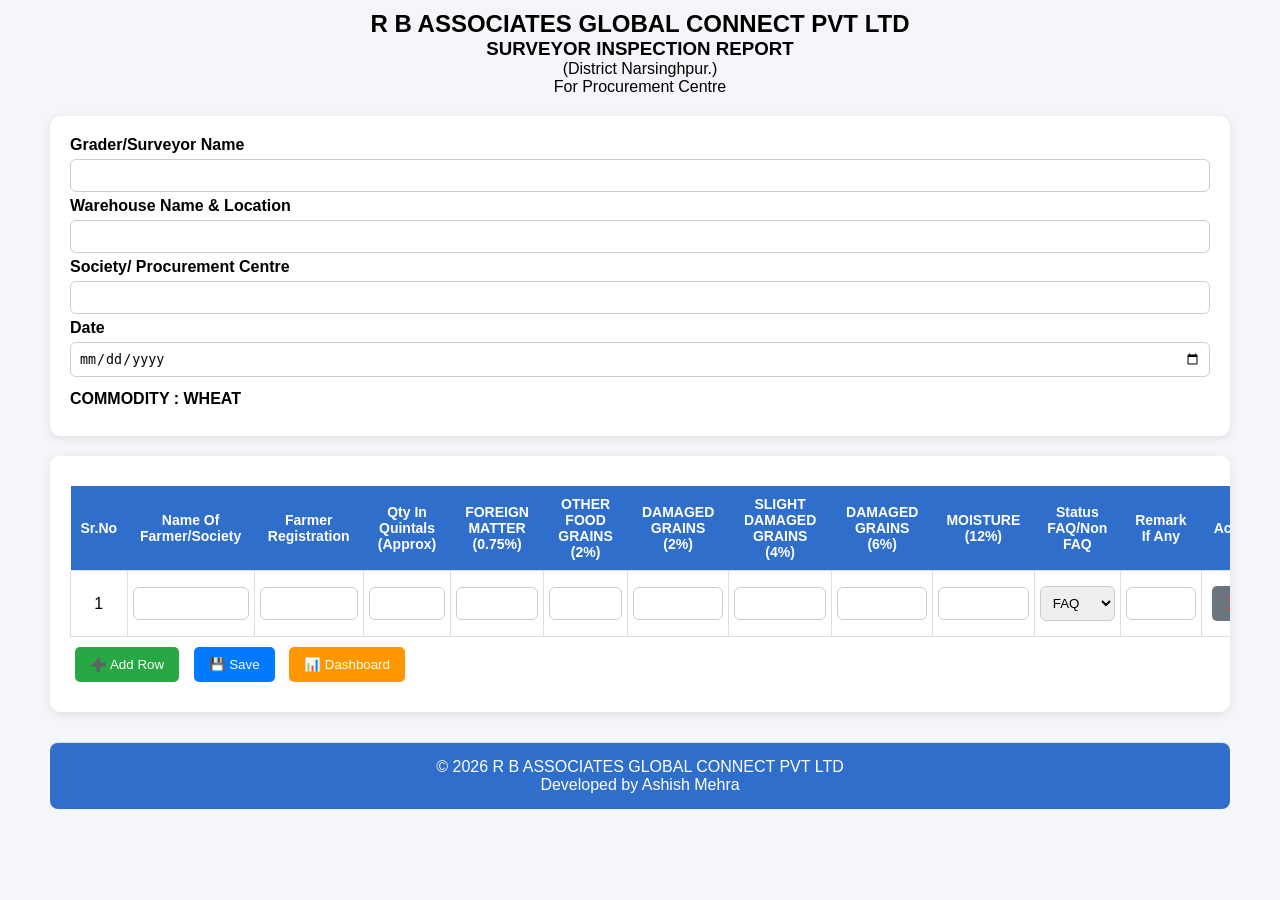
==== index.html @ b3de644f "Update index.html" ====
<!DOCTYPE html>
<html>
<head>
<title>Survey Entry</title>
<meta name="viewport" content="width=device-width, initial-scale=1.0">

<link rel="stylesheet" href="style.css">

<style>
body{
  font-family: Arial;
  background:#f4f6f9;
}

.main{
  width:95%;
  max-width:1200px;
  margin:auto;
}

.box{
  background:white;
  padding:20px;
  border-radius:10px;
  margin:20px 0;
  box-shadow:0 2px 10px rgba(0,0,0,0.1);
}

input, select{
  width:100%;
  padding:8px;
  margin:5px 0;
}

table{
  width:100%;
  border-collapse:collapse;
  background:white;
}

th{
  background:#2f6ecb;
  color:white;
  padding:10px;
}

td{
  padding:5px;
  border:1px solid #ddd;
}

button{
  padding:10px 15px;
  margin:10px 5px;
  border:none;
  border-radius:5px;
  cursor:pointer;
}

.add{background:#007bff;color:white;}
.save{background:#28a745;color:white;}
.dashboard{background:#ff9800;color:white;}

.table-container{
  overflow-x:auto;
}
  /* ✅ FOOTER STYLE */
.footer{
  text-align:center;
  margin-top:30px;
  padding:15px;
  background:#2f6ecb;
  color:white;
  border-radius:8px;
}
</style>

</head>

<body>

<div class="main">

<!-- 🔴 HEADER -->
<div style="text-align:center;">
  <h2>R B ASSOCIATES GLOBAL CONNECT PVT LTD</h2>
  <h3>SURVEYOR INSPECTION REPORT</h3>
  <p>(District Narsinghpur.)</p>
  <p>For Procurement Centre</p>
</div>

<!-- 🔵 TOP FORM -->
<div class="box">

<label>Grader/Surveyor Name</label>
<input id="grader">

<label>Warehouse Name & Location</label>
<input id="warehouse">

<label>Society/ Procurement Centre</label>
<input id="society">

<label>Date</label>
<input type="date" id="date">

<p><b>COMMODITY : WHEAT</b></p>

</div>

<!-- 🔵 ENTRY TABLE -->
<div class="box table-container">

<table>
<thead>
<tr>
<th>Sr.No</th>
<th>Name Of Farmer/Society</th>
<th>Farmer Registration</th>
<th>Qty In Quintals (Approx)</th>
<th>FOREIGN MATTER (0.75%)</th>
<th>OTHER FOOD GRAINS (2%)</th>
<th>DAMAGED GRAINS (2%)</th>
<th>SLIGHT DAMAGED GRAINS (4%)</th>
<th>DAMAGED GRAINS (6%)</th>
<th>MOISTURE (12%)</th>
<th>Status FAQ/Non FAQ</th>
<th>Remark If Any</th>
<th>Action</th>
</tr>
</thead>

<tbody id="tableBody"></tbody>
</table>

<button class="add" onclick="addRow()">➕ Add Row</button>
<button class="save" onclick="saveData()">💾 Save</button>
<button class="dashboard" onclick="goDashboard()">📊 Dashboard</button>

</div>
<!-- ✅ FOOTER -->
<div class="footer">
  © 2026 R B ASSOCIATES GLOBAL CONNECT PVT LTD  
  <br>
  Developed by Ashish Mehra
</div>
</div>

<script src="config.js"></script>

<script>

let rowCount = 0;

// ➕ ADD ROW
function addRow(){
  rowCount++;

  let row = `
  <tr id="row${rowCount}">
    <td></td>
    <td><input id="name${rowCount}"></td>
    <td><input id="reg${rowCount}"></td>
    <td><input id="qty${rowCount}"></td>
    <td><input id="foreign${rowCount}"></td>
    <td><input id="other${rowCount}"></td>
    <td><input id="damaged2${rowCount}"></td>
    <td><input id="slight${rowCount}"></td>
    <td><input id="damaged6${rowCount}"></td>
    <td><input id="moisture${rowCount}"></td>
    <td>
      <select id="status${rowCount}">
        <option>FAQ</option>
        <option>Non-FAQ</option>
      </select>
    </td>
    <td><input id="remark${rowCount}"></td>
    <td><button onclick="deleteRow(${rowCount})">❌</button></td>
  </tr>`;

  document.getElementById("tableBody").insertAdjacentHTML("beforeend", row);
  updateSr();
}

// ❌ DELETE
function deleteRow(id){
  document.getElementById("row"+id)?.remove();
  updateSr();
}

// 🔢 SR NO
function updateSr(){
  document.querySelectorAll("#tableBody tr").forEach((r,i)=>{
    r.cells[0].innerText = i+1;
  });
}

// 💾 SAVE DATA (GOOGLE SHEET)
async function saveData(){

  let rows = [];

  document.querySelectorAll("#tableBody tr").forEach((row,i)=>{

    let obj = {
      name: getVal("name"+(i+1)),
      reg: getVal("reg"+(i+1)),
      qty: getVal("qty"+(i+1)),
      foreign: getVal("foreign"+(i+1)),
      other: getVal("other"+(i+1)),
      damaged2: getVal("damaged2"+(i+1)),
      slight: getVal("slight"+(i+1)),
      damaged6: getVal("damaged6"+(i+1)),
      moisture: getVal("moisture"+(i+1)),
      status: getVal("status"+(i+1)),
      remark: getVal("remark"+(i+1))
    };

    if(obj.name) rows.push(obj);
  });

  if(rows.length === 0){
    alert("Fill at least one row");
    return;
  }

  try{

    let res = await fetch(API_MAIN,{
      method:"POST",
      headers:{ "Content-Type":"text/plain" },
      body: JSON.stringify({
        action:"bulkAdd",
        rows: rows
      })
    });

    let result = await res.json();

    console.log(result);

    alert("Saved Successfully ✅");

    // 🔄 RESET TABLE
    document.getElementById("tableBody").innerHTML = "";
    rowCount = 0;
    addRow();

  }catch(err){
    console.error(err);
    alert("Save Failed ❌");
  }
}

// 🔎 HELPER
function getVal(id){
  return document.getElementById(id)?.value || "";
}

// 📊 DASHBOARD PAGE
function goDashboard(){
  window.location.href = "dashboard.html";
}

// 🚀 INIT
window.onload = function(){
  addRow();
};

  // =====================================================
// 🔥 NEW ADDITION: PRINT + DATE + FILE NAME
// =====================================================

function printData(){

  let rows = [];

  document.querySelectorAll("#tableBody tr").forEach((row,i)=>{

    let obj = {
      name: getVal("name"+(i+1)),
      reg: getVal("reg"+(i+1)),
      qty: getVal("qty"+(i+1)),
      foreign: getVal("foreign"+(i+1)),
      other: getVal("other"+(i+1)),
      damaged2: getVal("damaged2"+(i+1)),
      slight: getVal("slight"+(i+1)),
      damaged6: getVal("damaged6"+(i+1)),
      moisture: getVal("moisture"+(i+1)),
      status: getVal("status"+(i+1)),
      remark: getVal("remark"+(i+1))
    };

    if(obj.name) rows.push(obj);
  });

  if(rows.length === 0){
    alert("No data to print");
    return;
  }

  // ✅ DAY DATE TIME (PRO FORMAT)
  let now = new Date().toLocaleString('en-IN', {
    weekday:'short',
    day:'2-digit',
    month:'2-digit',
    year:'numeric',
    hour:'2-digit',
    minute:'2-digit'
  });

  // ✅ FILE NAME
  let farmerName = rows[0].name || "Farmer";
  let farmerReg = rows[0].reg || "Reg";
  let fileName = `${farmerReg}_${farmerName}`;

  let tableRows = "";

  rows.forEach((r,i)=>{
    tableRows += `
    <tr>
      <td>${i+1}</td>
      <td>${r.name}</td>
      <td>${r.reg}</td>
      <td>${r.qty}</td>
      <td>${r.foreign}</td>
      <td>${r.other}</td>
      <td>${r.damaged2}</td>
      <td>${r.slight}</td>
      <td>${r.damaged6}</td>
      <td>${r.moisture}</td>
      <td>${r.status}</td>
      <td>${r.remark}</td>
    </tr>`;
  });

  let html = `
  <html>
  <head>
    <title>${fileName}</title>

    <style>
      body{font-family:Arial;}

      .top{
        display:flex;
        justify-content:space-between;
        margin-bottom:10px;
        font-size:12px;
      }

      table{
        width:100%;
        border-collapse:collapse;
      }

      th,td{
        border:1px solid black;
        padding:5px;
        font-size:12px;
        text-align:center;
      }

      th{background:#eee;}
    </style>
  </head>

  <body>

  <!-- 🔥 TOP FIX -->
  <div class="top">
    <div>${now}</div>
    <div>${fileName}</div>
  </div>

  <h3 style="text-align:center;">
    R B ASSOCIATES GLOBAL CONNECT PVT LTD
  </h3>

  <p style="text-align:center;">
    SURVEYOR INSPECTION REPORT<br>
    (District Narsinghpur)<br>
    For Procurement Centre
  </p>

  <p><b>COMMODITY : WHEAT</b></p>

  <table>
    <thead>
      <tr>
        <th>Sr.No</th>
        <th>Name</th>
        <th>Reg</th>
        <th>Qty</th>
        <th>Foreign</th>
        <th>Other</th>
        <th>Damaged</th>
        <th>Slight</th>
        <th>Damaged</th>
        <th>Moisture</th>
        <th>Status</th>
        <th>Remark</th>
      </tr>
    </thead>

    <tbody>
      ${tableRows}
    </tbody>
  </table>

  <br><br>

  <div style="display:flex;justify-content:space-between;">
    <div>Surveyor Sign: ________</div>
    <div>Manager Sign: ________</div>
  </div>

  </body>
  </html>
  `;

  let win = window.open('', '_blank');

  win.document.open();
  win.document.write(html);
  win.document.close();

  // 🔥 IMPORTANT FIX (delay)
  setTimeout(()=>{
    win.print();
  },500);
}
</script>

</body>
</html>
---- style.css ----
/* =========================
   RESET
========================= */
* {
  margin: 0;
  padding: 0;
  box-sizing: border-box;
}

/* =========================
   BODY + LAYOUT
========================= */
body {
  font-family: Arial, sans-serif;
  background: #f4f6f9;
}

.page-container {
  display: flex;
  flex-direction: column;
  min-height: 100vh;
}

.content {
  flex: 1;
}

/* =========================
   HEADER (TOP BAR)
========================= */
.header {
  height: 60px;
  background: #1976d2;
  color: #fff;
  display: flex;
  align-items: center;
  justify-content: space-between;
  padding: 0 20px;
  position: fixed;
  top: 0;
  left: 0;
  right: 0;
  z-index: 1000;
}

.header-left {
  width: 180px;
}

.header .title {
  flex: 1;
  text-align: center;
  font-size: 20px;
  font-weight: bold;
}

#dateTime {
  min-width: 200px;
  text-align: right;
  font-size: 14px;
}

/* =========================
   SIDEBAR
========================= */
.sidebar {
  width: 180px;
  background: #f1f5f9;
  position: fixed;
  top: 60px;
  left: 0;
  bottom: 0;
  border-right: 1px solid #ddd;
}

.sidebar a {
  display: block;
  padding: 12px 15px;
  color: #333;
  text-decoration: none;
  font-weight: 500;
}

.sidebar a:hover {
  background: #e3f2fd;   /* light blue */
  color: #1976d2;        /* dark blue text */
}

.sidebar a.active {
  background: #1976d2;
  color: #fff;
  font-weight: bold;
}
/* =========================
   MAIN CONTENT
========================= */
.main {
  margin-left: 180px;
  margin-top: 70px;
  padding: 20px;
}

.box {
  background: #fff;
  padding: 20px;
  border-radius: 10px;
  box-shadow: 0 2px 8px rgba(0,0,0,0.05);
}

/* =========================
   FORM INPUT
========================= */
input, select {
  width: 100%;
  padding: 8px;
  margin: 6px 0;
  border-radius: 6px;
  border: 1px solid #ccc;
}

/* =========================
   TABLE
========================= */
.table-container {
  width: 100%;
  overflow-x: auto;
  margin-top: 10px;
}

table {
  min-width: 1200px;
  border-collapse: collapse;
}

th {
  background: #1976d2;
  color: white;
  padding: 10px;
  text-align: center;
}

td {
  padding: 8px;
  text-align: center;
  border: 1px solid #ddd;
}

tr:nth-child(even) {
  background: #f9f9f9;
}

/* =========================
   BUTTONS
========================= */
.btn {
  padding: 8px 14px;
  border-radius: 6px;
  border: none;
  color: white;
  cursor: pointer;
  font-weight: bold;
}

.btn.add { background: #17a2b8; }
.btn.save { background: #28a745; }
.btn.edit { background: #1976d2; }
.btn.excel { background: #28a745; }
.btn.cancel { background: #dc3545; }

.btn:hover {
  opacity: 0.9;
}

.btn-group {
  display: flex;
  gap: 10px;
  margin-top: 15px;
}

/* =========================
   INFO BOX
========================= */
#info {
  background: #eef2ff;
  padding: 10px;
  border-radius: 8px;
  margin-bottom: 15px;
}

/* =========================
   POPUP
========================= */
#popup {
  display: none;
  position: fixed;
  top: 0;
  left: 0;
  width: 100%;
  height: 100%;
  background: rgba(0,0,0,0.5);
  justify-content: center;
  align-items: center;
  z-index: 9999;
}

.popup-box {
  width: 400px;
  max-height: 80vh;
  overflow-y: auto;
  background: white;
  padding: 20px;
  border-radius: 10px;
}

/* =========================
   DASHBOARD CARDS
========================= */
.cards {
  display: grid;
  grid-template-columns: repeat(auto-fit, minmax(180px, 1fr));
  gap: 15px;
  margin-bottom: 20px;
}

.card {
  padding: 15px;
  border-radius: 10px;
  color: white;
  text-align: center;
}

.card h3 {
  font-size: 14px;
}

.card p {
  font-size: 22px;
  font-weight: bold;
}

.blue { background: #1976d2; }
.green { background: #28a745; }
.orange { background: #ff9800; }
.purple { background: #6f42c1; }

/* =========================
   TABLE HEADER BAR
========================= */
.table-header {
  display: flex;
  justify-content: space-between;
  align-items: center;
}

/* =========================
   PAGINATION
========================= */
.pagination {
  margin-top: 10px;
  text-align: center;
}

.pagination button {
  padding: 6px 10px;
  margin: 5px;
  border: none;
  background: #1976d2;
  color: white;
  border-radius: 5px;
  cursor: pointer;
}
/*===================New Top Header ke leye===========================*/
body {
  margin: 0;
  font-family: Arial, sans-serif;
  background: #f5f7fb;
}

/* MAIN CENTER */
.main {
  max-width: 1200px;
  margin: 30px auto;
  padding: 10px;
}

/* CARD STYLE */
.box {
  background: #ffffff;
  padding: 20px;
  margin-bottom: 20px;
  border-radius: 12px;
  box-shadow: 0 4px 12px rgba(0,0,0,0.08);
}

/* HEADER TITLE */
.box h2 {
  text-align: center;
  margin: 5px 0;
}

.box h3 {
  text-align: center;
  margin: 5px 0;
  font-weight: normal;
}

/* INPUT */
input, select {
  width: 100%;
  padding: 10px;
  margin-top: 5px;
  margin-bottom: 15px;
  border-radius: 6px;
  border: 1px solid #ccc;
}

/* TABLE */
table {
  width: 100%;
  border-collapse: collapse;
  margin-top: 10px;
}

th {
  background: #2c7be5;
  color: white;
  padding: 10px;
  font-size: 14px;
}

td {
  padding: 6px;
  border: 1px solid #ddd;
  text-align: center;
}

/* BUTTONS */
button {
  padding: 8px 14px;
  border: none;
  border-radius: 6px;
  cursor: pointer;
  margin-right: 5px;
}

button:hover {
  opacity: 0.9;
}

button:nth-child(1) {
  background: #6c757d;
  color: white;
}

button:nth-child(2) {
  background: #28a745;
  color: white;
}

button:nth-child(3) {
  background: #007bff;
  color: white;
}

/* DELETE BUTTON */
td button {
  background: red;
  color: white;
}

/* LABEL */
label {
  font-weight: bold;
}

/* =========================
   FOOTER
========================= */
.footer {
  background: #e3f2fd;
  color: #333;
  text-align: center;
  padding: 12px;
  border-top: 1px solid #ddd;
}

/* =========================
   CONTACT
========================= */
.box p {
  margin: 8px 0;
}

.box a {
  color: #1976d2;
  text-decoration: none;
}

/* =========================
   MOBILE
========================= */
@media(max-width:768px){

  .sidebar {
    position: relative;
    width: 100%;
  }

  .main {
    margin-left: 0;
  }

  table {
    min-width: 1000px;
  }
}
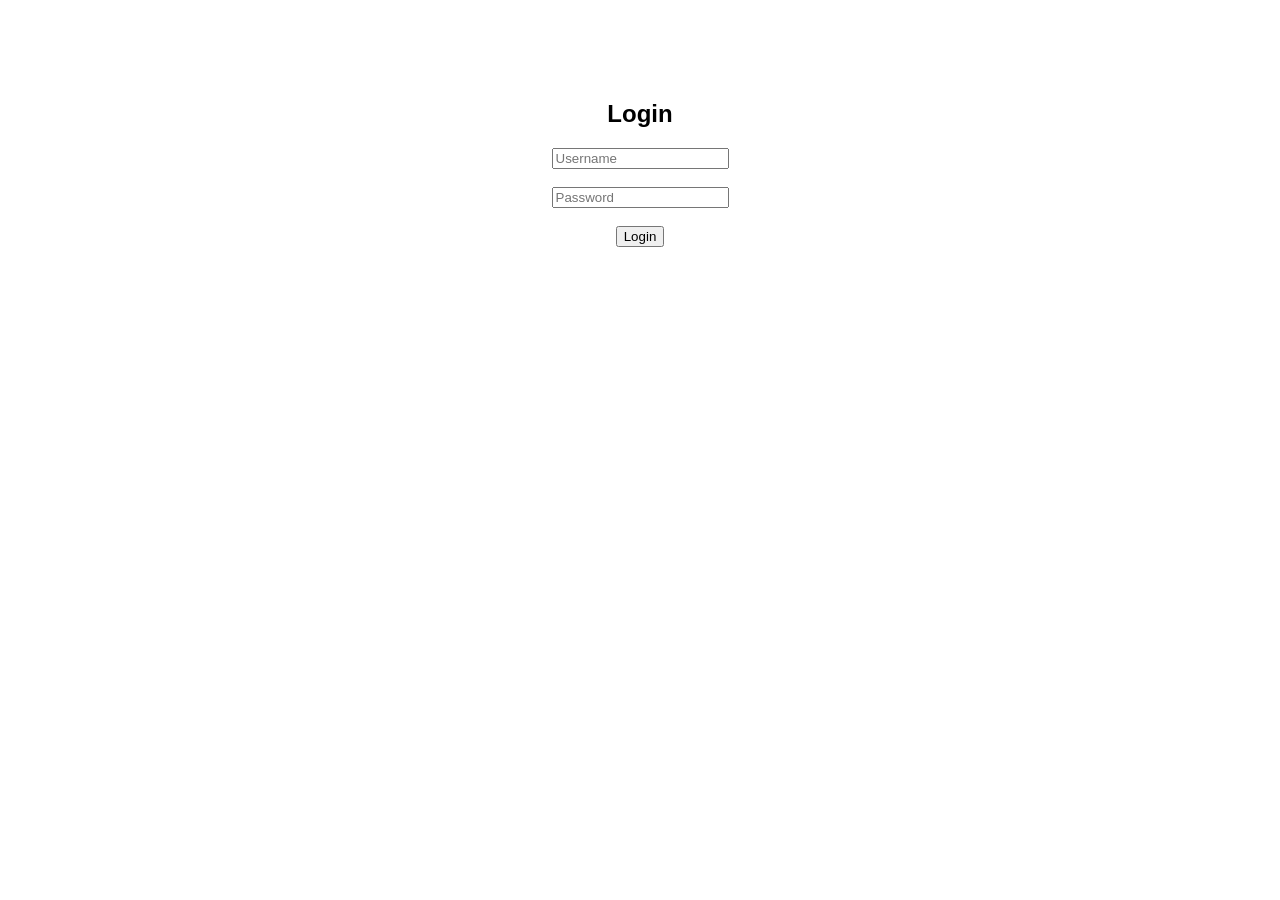
==== commit 1e0b40ae: "Update index.html" ====
--- a/index.html
+++ b/index.html
@@ -64,7 +64,7 @@
 .table-container{
   overflow-x:auto;
 }
-  /* ✅ FOOTER STYLE */
+
 .footer{
   text-align:center;
   margin-top:30px;
@@ -74,14 +74,28 @@
   border-radius:8px;
 }
 </style>
-
 </head>
 
 <body>
 
+<!-- ✅ LOGIN PROTECTION -->
+<script>
+if(localStorage.getItem("isLoggedIn") !== "true"){
+  window.location.href = "login.html";
+}
+</script>
+
 <div class="main">
 
-<!-- 🔴 HEADER -->
+<div style="display:flex; justify-content:space-between; align-items:center;">
+  <div>
+    👤 <span id="loggedUser"></span>
+  </div>
+  <button onclick="logout()" style="background:red;color:white;">
+    Logout
+  </button>
+</div>
+
 <div style="text-align:center;">
   <h2>R B ASSOCIATES GLOBAL CONNECT PVT LTD</h2>
   <h3>SURVEYOR INSPECTION REPORT</h3>
@@ -89,7 +103,6 @@
   <p>For Procurement Centre</p>
 </div>
 
-<!-- 🔵 TOP FORM -->
 <div class="box">
 
 <label>Grader/Surveyor Name</label>
@@ -108,7 +121,6 @@
 
 </div>
 
-<!-- 🔵 ENTRY TABLE -->
 <div class="box table-container">
 
 <table>
@@ -138,12 +150,13 @@
 <button class="dashboard" onclick="goDashboard()">📊 Dashboard</button>
 
 </div>
-<!-- ✅ FOOTER -->
+
 <div class="footer">
   © 2026 R B ASSOCIATES GLOBAL CONNECT PVT LTD  
   <br>
   Developed by Ashish Mehra
 </div>
+
 </div>
 
 <script src="config.js"></script>
@@ -151,6 +164,16 @@
 <script>
 
 let rowCount = 0;
+
+// 👤 USER SHOW
+document.getElementById("loggedUser").innerText =
+  localStorage.getItem("username") || "User";
+
+// 🔓 LOGOUT
+function logout(){
+  localStorage.clear();
+  window.location.href = "login.html";
+}
 
 // ➕ ADD ROW
 function addRow(){
@@ -195,7 +218,7 @@
   });
 }
 
-// 💾 SAVE DATA (GOOGLE SHEET)
+// 💾 SAVE DATA
 async function saveData(){
 
   let rows = [];
@@ -231,23 +254,20 @@
       headers:{ "Content-Type":"text/plain" },
       body: JSON.stringify({
         action:"bulkAdd",
+        username: localStorage.getItem("username"), // ✅ added
         rows: rows
       })
     });
 
     let result = await res.json();
 
-    console.log(result);
-
     alert("Saved Successfully ✅");
 
-    // 🔄 RESET TABLE
     document.getElementById("tableBody").innerHTML = "";
     rowCount = 0;
     addRow();
 
   }catch(err){
-    console.error(err);
     alert("Save Failed ❌");
   }
 }
@@ -257,7 +277,7 @@
   return document.getElementById(id)?.value || "";
 }
 
-// 📊 DASHBOARD PAGE
+// 📊 DASHBOARD
 function goDashboard(){
   window.location.href = "dashboard.html";
 }
@@ -267,169 +287,6 @@
   addRow();
 };
 
-  // =====================================================
-// 🔥 NEW ADDITION: PRINT + DATE + FILE NAME
-// =====================================================
-
-function printData(){
-
-  let rows = [];
-
-  document.querySelectorAll("#tableBody tr").forEach((row,i)=>{
-
-    let obj = {
-      name: getVal("name"+(i+1)),
-      reg: getVal("reg"+(i+1)),
-      qty: getVal("qty"+(i+1)),
-      foreign: getVal("foreign"+(i+1)),
-      other: getVal("other"+(i+1)),
-      damaged2: getVal("damaged2"+(i+1)),
-      slight: getVal("slight"+(i+1)),
-      damaged6: getVal("damaged6"+(i+1)),
-      moisture: getVal("moisture"+(i+1)),
-      status: getVal("status"+(i+1)),
-      remark: getVal("remark"+(i+1))
-    };
-
-    if(obj.name) rows.push(obj);
-  });
-
-  if(rows.length === 0){
-    alert("No data to print");
-    return;
-  }
-
-  // ✅ DAY DATE TIME (PRO FORMAT)
-  let now = new Date().toLocaleString('en-IN', {
-    weekday:'short',
-    day:'2-digit',
-    month:'2-digit',
-    year:'numeric',
-    hour:'2-digit',
-    minute:'2-digit'
-  });
-
-  // ✅ FILE NAME
-  let farmerName = rows[0].name || "Farmer";
-  let farmerReg = rows[0].reg || "Reg";
-  let fileName = `${farmerReg}_${farmerName}`;
-
-  let tableRows = "";
-
-  rows.forEach((r,i)=>{
-    tableRows += `
-    <tr>
-      <td>${i+1}</td>
-      <td>${r.name}</td>
-      <td>${r.reg}</td>
-      <td>${r.qty}</td>
-      <td>${r.foreign}</td>
-      <td>${r.other}</td>
-      <td>${r.damaged2}</td>
-      <td>${r.slight}</td>
-      <td>${r.damaged6}</td>
-      <td>${r.moisture}</td>
-      <td>${r.status}</td>
-      <td>${r.remark}</td>
-    </tr>`;
-  });
-
-  let html = `
-  <html>
-  <head>
-    <title>${fileName}</title>
-
-    <style>
-      body{font-family:Arial;}
-
-      .top{
-        display:flex;
-        justify-content:space-between;
-        margin-bottom:10px;
-        font-size:12px;
-      }
-
-      table{
-        width:100%;
-        border-collapse:collapse;
-      }
-
-      th,td{
-        border:1px solid black;
-        padding:5px;
-        font-size:12px;
-        text-align:center;
-      }
-
-      th{background:#eee;}
-    </style>
-  </head>
-
-  <body>
-
-  <!-- 🔥 TOP FIX -->
-  <div class="top">
-    <div>${now}</div>
-    <div>${fileName}</div>
-  </div>
-
-  <h3 style="text-align:center;">
-    R B ASSOCIATES GLOBAL CONNECT PVT LTD
-  </h3>
-
-  <p style="text-align:center;">
-    SURVEYOR INSPECTION REPORT<br>
-    (District Narsinghpur)<br>
-    For Procurement Centre
-  </p>
-
-  <p><b>COMMODITY : WHEAT</b></p>
-
-  <table>
-    <thead>
-      <tr>
-        <th>Sr.No</th>
-        <th>Name</th>
-        <th>Reg</th>
-        <th>Qty</th>
-        <th>Foreign</th>
-        <th>Other</th>
-        <th>Damaged</th>
-        <th>Slight</th>
-        <th>Damaged</th>
-        <th>Moisture</th>
-        <th>Status</th>
-        <th>Remark</th>
-      </tr>
-    </thead>
-
-    <tbody>
-      ${tableRows}
-    </tbody>
-  </table>
-
-  <br><br>
-
-  <div style="display:flex;justify-content:space-between;">
-    <div>Surveyor Sign: ________</div>
-    <div>Manager Sign: ________</div>
-  </div>
-
-  </body>
-  </html>
-  `;
-
-  let win = window.open('', '_blank');
-
-  win.document.open();
-  win.document.write(html);
-  win.document.close();
-
-  // 🔥 IMPORTANT FIX (delay)
-  setTimeout(()=>{
-    win.print();
-  },500);
-}
 </script>
 
 </body>
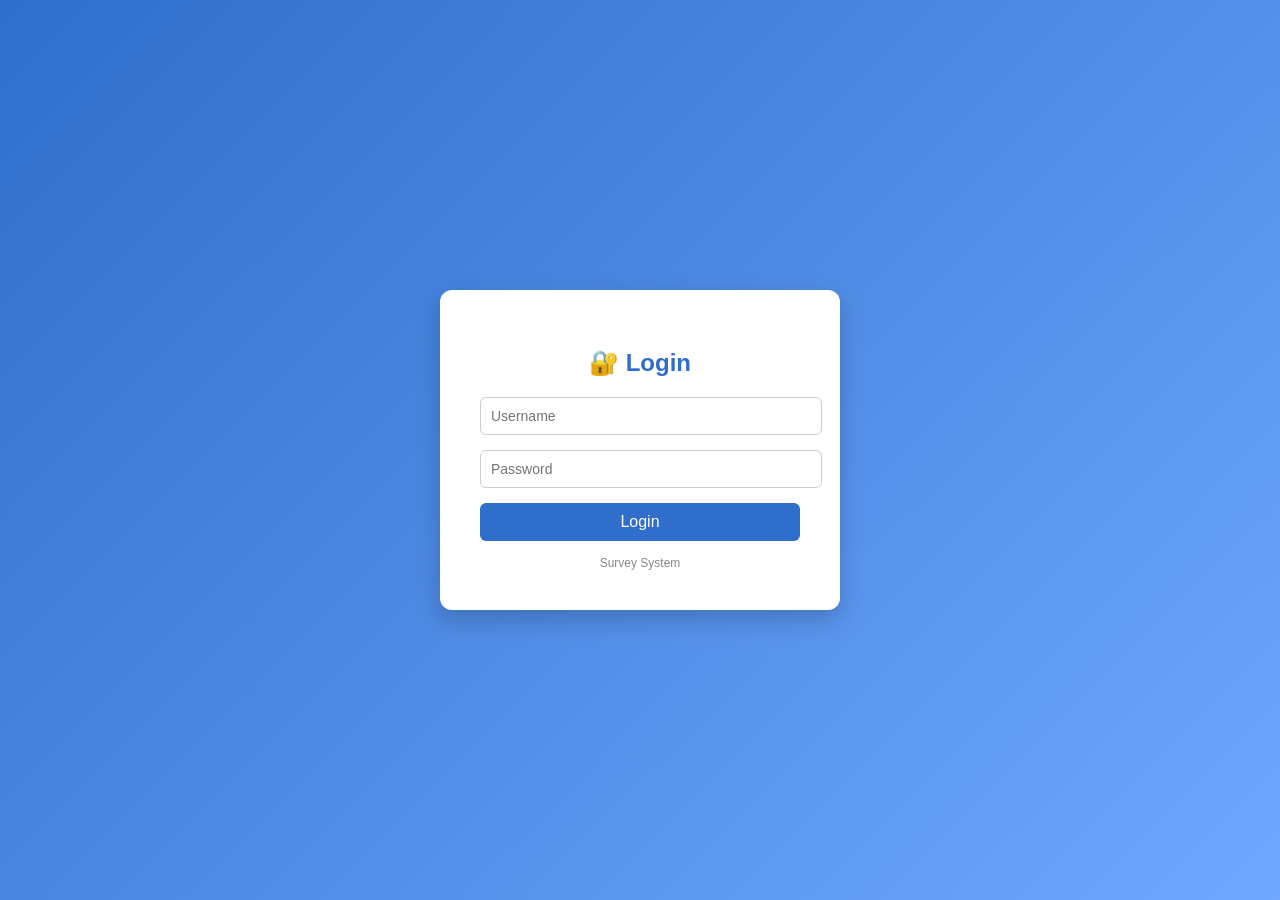
==== commit 8e1d3a45: "Update index.html" ====
--- a/index.html
+++ b/index.html
@@ -73,6 +73,48 @@
   color:white;
   border-radius:8px;
 }
+  .topbar{
+  display:flex;
+  justify-content:space-between;
+  align-items:center;
+  padding:15px 20px;
+  background:#ffffff;
+  box-shadow:0 2px 10px rgba(0,0,0,0.1);
+  border-radius:10px;
+  margin-bottom:20px;
+}
+
+.left{
+  font-weight:600;
+}
+
+.center{
+  text-align:center;
+  flex:1;
+}
+
+.center h2{
+  margin:0;
+  font-size:20px;
+}
+
+.center p{
+  margin:2px 0;
+  font-weight:600;
+}
+
+.center small{
+  color:#666;
+}
+
+.right button{
+  background:red;
+  color:white;
+  border:none;
+  padding:8px 15px;
+  border-radius:6px;
+  cursor:pointer;
+}
 </style>
 </head>
 
@@ -87,20 +129,22 @@
 
 <div class="main">
 
-<div style="display:flex; justify-content:space-between; align-items:center;">
-  <div>
+<div class="topbar">
+
+  <div class="left">
     👤 <span id="loggedUser"></span>
   </div>
-  <button onclick="logout()" style="background:red;color:white;">
-    Logout
-  </button>
-</div>
-
-<div style="text-align:center;">
-  <h2>R B ASSOCIATES GLOBAL CONNECT PVT LTD</h2>
-  <h3>SURVEYOR INSPECTION REPORT</h3>
-  <p>(District Narsinghpur.)</p>
-  <p>For Procurement Centre</p>
+
+  <div class="center">
+    <h2>R B ASSOCIATES GLOBAL CONNECT PVT LTD</h2>
+    <p>SURVEYOR INSPECTION REPORT</p>
+    <small>(District Narsinghpur.) | For Procurement Centre</small>
+  </div>
+
+  <div class="right">
+    <button onclick="logout()">Logout</button>
+  </div>
+
 </div>
 
 <div class="box">
@@ -254,7 +298,7 @@
       headers:{ "Content-Type":"text/plain" },
       body: JSON.stringify({
         action:"bulkAdd",
-        username: localStorage.getItem("username"), // ✅ added
+        username: localStorage.getItem("username")
         rows: rows
       })
     });
